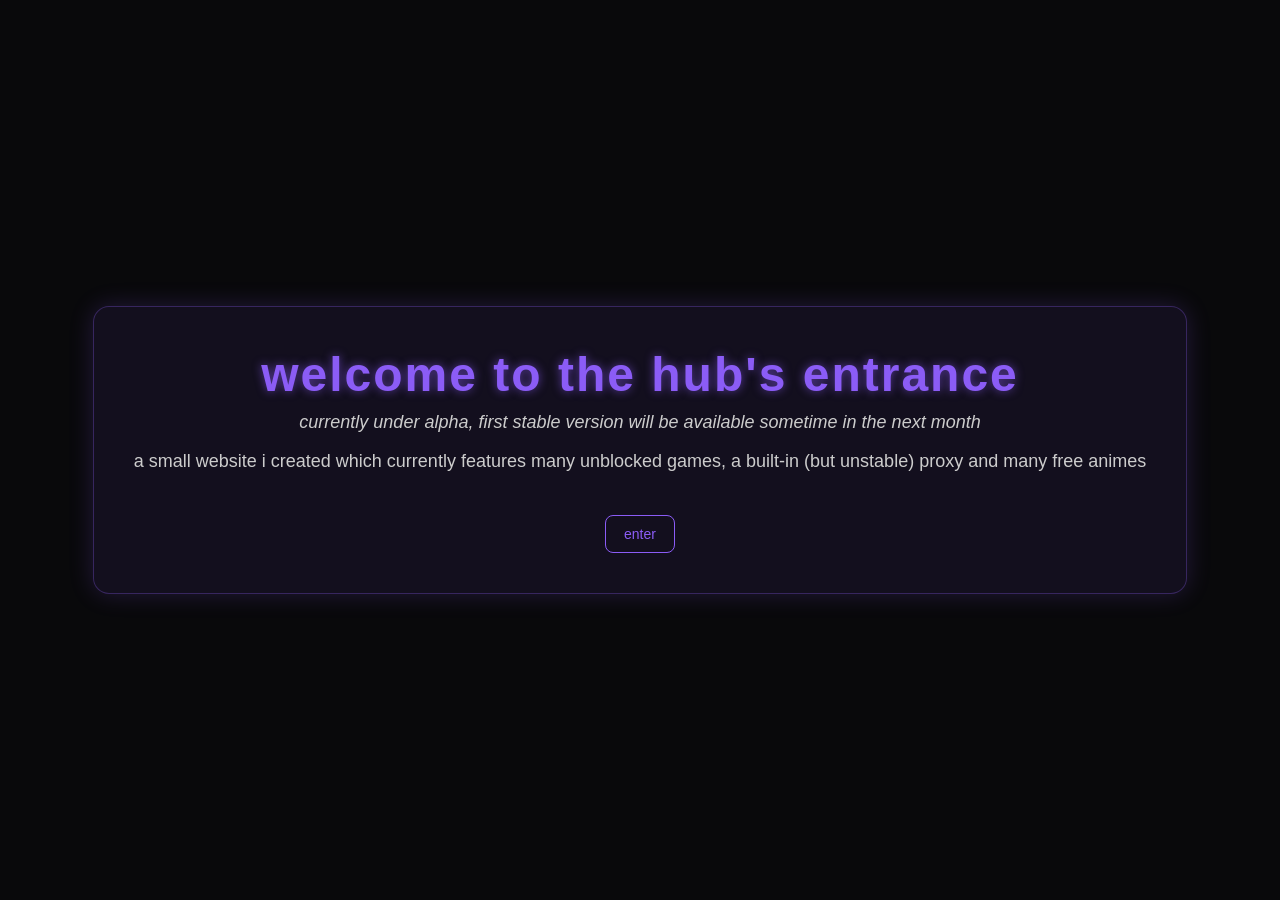
==== index.html @ b26408b7 "minor update" ====
<!DOCTYPE html>
<html>
<head>
    <title>the hub entrance</title>
    <link rel="icon" href="favicon.ico?v=3">

    <style>
        body {
            margin: 0;
            height: 100vh;
            display: flex;
            justify-content: center;
            align-items: center;
            flex-direction: column;

            background: #09090b;
            color: #ffffff;
            font-family: -apple-system, BlinkMacSystemFont, "Segoe UI", sans-serif;
        }

        .card {
            text-align: center;
            padding: 40px;
            border-radius: 16px;
            background: rgba(139, 92, 246, 0.08);
            border: 1px solid rgba(139, 92, 246, 0.3);
            box-shadow: 0 0 25px rgba(139, 92, 246, 0.2);
        }

        h1 {
            font-size: 48px;
            margin: 0;
            letter-spacing: 2px;
            color: #8b5cf6;
            text-shadow: 0 0 10px rgba(139, 92, 246, 0.6);
        }

        p {
            margin-top: 10px;
            color: #cccccc;
            font-size: 18px;
        }

        button {
            margin-top: 25px;
            padding: 10px 18px;
            border: 1px solid #8b5cf6;
            border-radius: 8px;
            background: transparent;
            color: #8b5cf6;
            cursor: pointer;
            font-size: 14px;
            transition: 0.2s;
        }

        button:hover {
            background: #8b5cf6;
            color: #09090b;
            transform: scale(1.05);
            box-shadow: 0 0 15px #8b5cf6;
        }
    </style>
</head>

<body>
    <div class="card">
        <h1>welcome to the hub's entrance</h1>
        <p><em>currently under alpha, first stable version will be available sometime in the next month</em></p>
        <p>a small website i created which currently features many unblocked games, a built-in (but unstable) proxy and many free animes</p>
        <button onclick="window.location.href='home.html'">enter</button>
    </div>
</body>
</html>
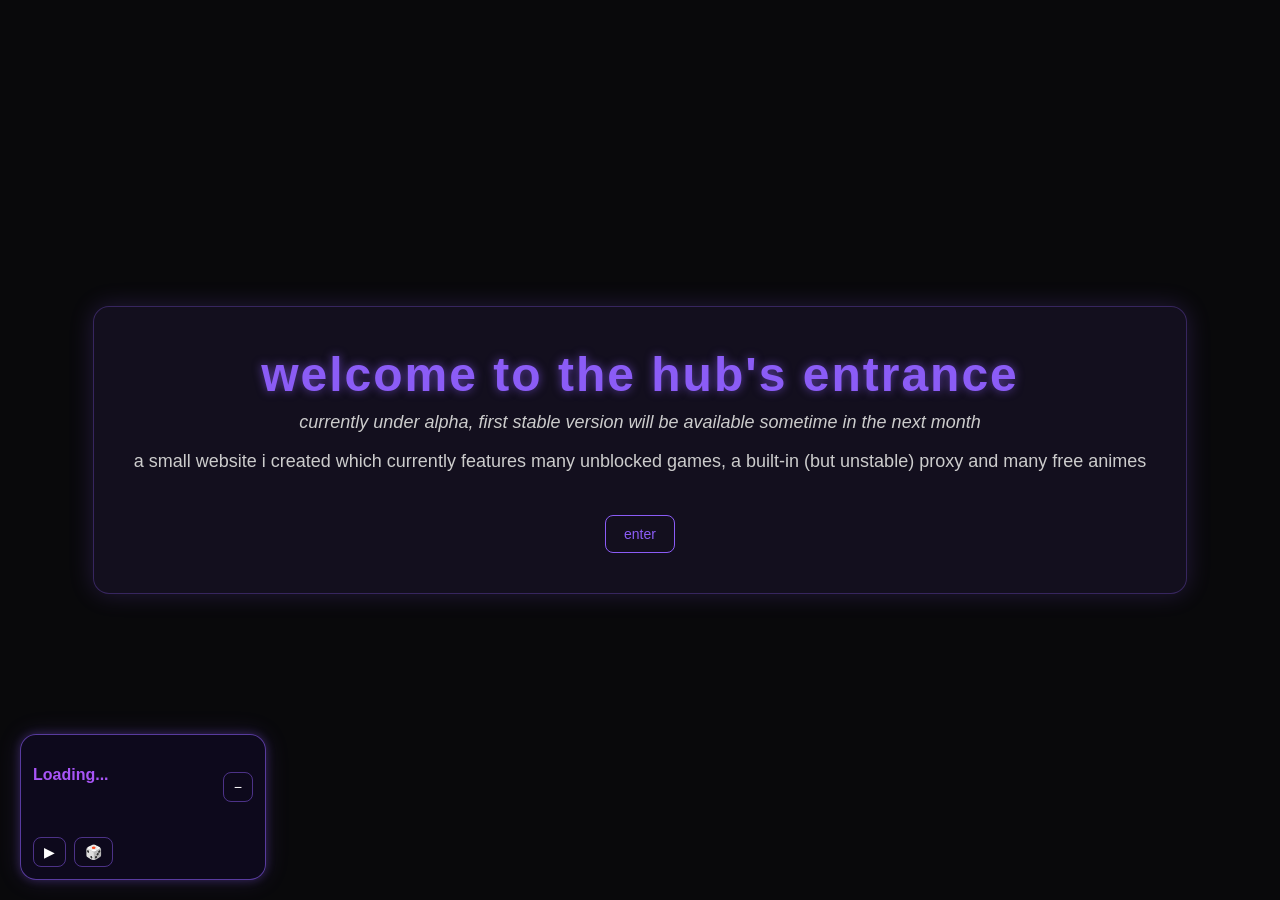
==== commit b550f88a: "music player ui added" ====
--- a/index.html
+++ b/index.html
@@ -3,7 +3,7 @@
 <head>
     <title>the hub entrance</title>
     <link rel="icon" href="favicon.ico?v=3">
-
+    <link rel="stylesheet" href="/music-player.css">
     <style>
         body {
             margin: 0;
@@ -69,5 +69,6 @@
         <p>a small website i created which currently features many unblocked games, a built-in (but unstable) proxy and many free animes</p>
         <button onclick="window.location.href='home.html'">enter</button>
     </div>
+    <script src="/music-player.js"></script>
 </body>
 </html>
--- a/music-player.css
+++ b/music-player.css
@@ -0,0 +1,67 @@
+#music-player {
+  position: fixed;
+  bottom: 20px;
+  left: 20px;
+
+  width: 220px;
+
+  background: rgba(15, 10, 30, 0.9);
+  backdrop-filter: blur(12px);
+
+  border: 1px solid rgba(139, 92, 246, 0.6);
+  border-radius: 16px;
+
+  padding: 12px;
+
+  color: white;
+  font-family: Arial, sans-serif;
+
+  z-index: 9999;
+
+  box-shadow:
+    0 0 10px rgba(139, 92, 246, 0.3),
+    0 0 25px rgba(139, 92, 246, 0.15);
+}
+
+#music-header {
+  display: flex;
+  justify-content: space-between;
+  align-items: center;
+
+  margin-bottom: 10px;
+
+  font-weight: bold;
+  color: #a855f7;
+
+  cursor: move;
+}
+
+#song-title {
+  overflow: hidden;
+  white-space: nowrap;
+  text-overflow: ellipsis;
+}
+
+#music-controls {
+  display: flex;
+  gap: 8px;
+}
+
+#music-controls button,
+#music-minimize {
+  background: transparent;
+  border: 1px solid rgba(139, 92, 246, 0.5);
+
+  color: white;
+
+  border-radius: 8px;
+
+  padding: 6px 10px;
+
+  cursor: pointer;
+}
+
+#music-controls button:hover,
+#music-minimize:hover {
+  background: rgba(139, 92, 246, 0.2);
+}
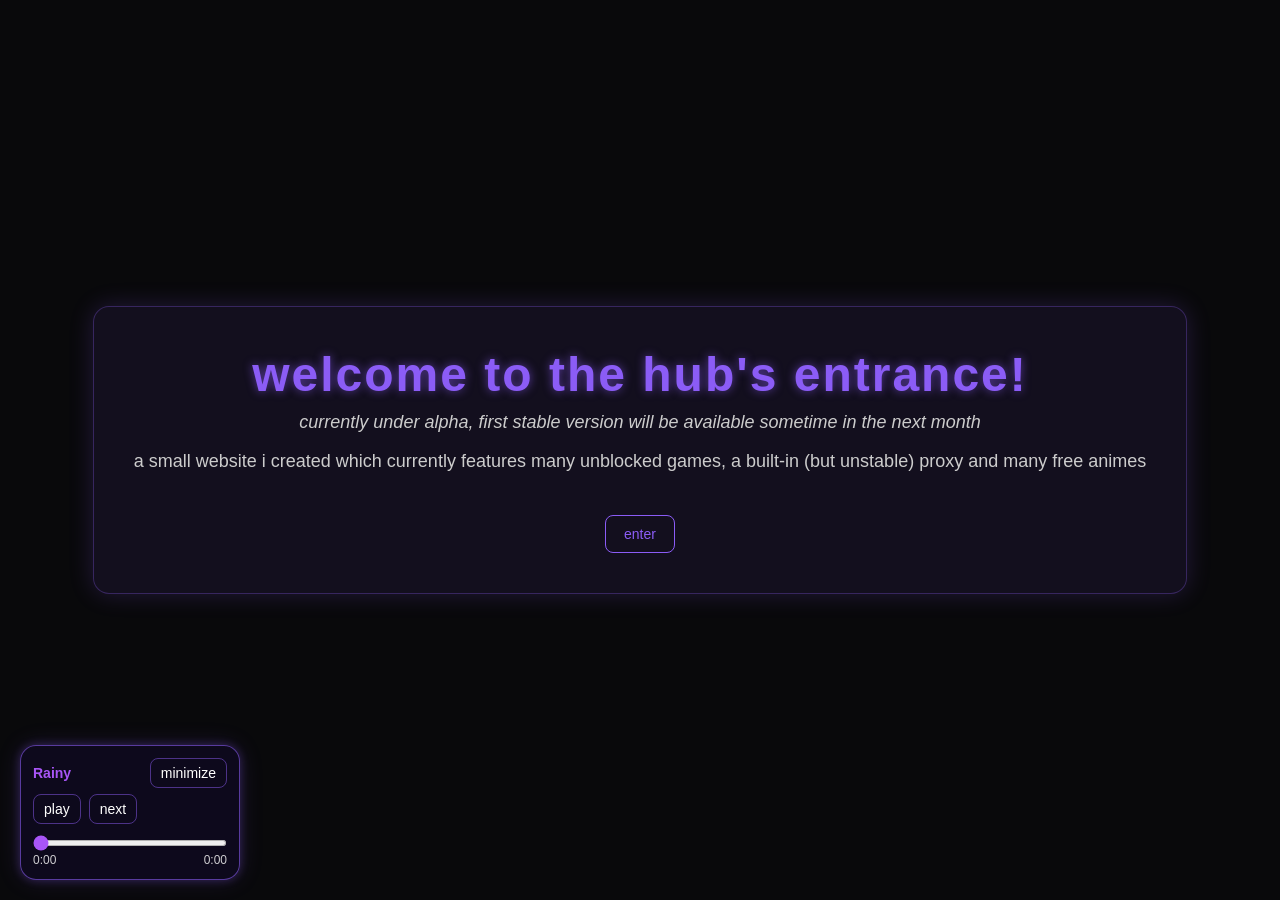
==== commit 6721508b: "added custom domain" ====
--- a/index.html
+++ b/index.html
@@ -64,7 +64,7 @@
 
 <body>
     <div class="card">
-        <h1>welcome to the hub's entrance</h1>
+        <h1>welcome to the hub's entrance!</h1>
         <p><em>currently under alpha, first stable version will be available sometime in the next month</em></p>
         <p>a small website i created which currently features many unblocked games, a built-in (but unstable) proxy and many free animes</p>
         <button onclick="window.location.href='home.html'">enter</button>
--- a/music-player.css
+++ b/music-player.css
@@ -1,9 +1,19 @@
+html, body {
+  margin: 0;
+  padding: 0;
+  font-size: 16px;
+}
+
 #music-player {
+  transform: scale(0.95);
+  box-sizing: border-box;
+  font-size: 14px;
+  line-height: 1.1;
   position: fixed;
   bottom: 20px;
   left: 20px;
-
-  width: 220px;
+  width: 220px; !important;
+  transform: scale(1) !important;
 
   background: rgba(15, 10, 30, 0.9);
   backdrop-filter: blur(12px);
@@ -23,12 +33,18 @@
     0 0 25px rgba(139, 92, 246, 0.15);
 }
 
+#music-player * {
+    margin: 0;
+    padding: 0;
+    box-sizing: border-box;
+}
+
 #music-header {
   display: flex;
   justify-content: space-between;
   align-items: center;
 
-  margin-bottom: 10px;
+  margin-bottom: 6px;
 
   font-weight: bold;
   color: #a855f7;
@@ -45,6 +61,7 @@
 #music-controls {
   display: flex;
   gap: 8px;
+  margin-bottom: 6px
 }
 
 #music-controls button,
@@ -64,4 +81,22 @@
 #music-controls button:hover,
 #music-minimize:hover {
   background: rgba(139, 92, 246, 0.2);
-}+}
+#music-progress {
+  width: 100%;
+  margin-top: 10px;
+  accent-color: #a855f7;
+  touch-action: none;
+  height: 6px;
+}
+
+#music-time {
+  display: flex;
+  justify-content: space-between;
+  font-size: 12px;
+  opacity: 0.8;
+  margin-top: 4px;
+}
+#music-progress {
+  accent-color: #a855f7;
+}
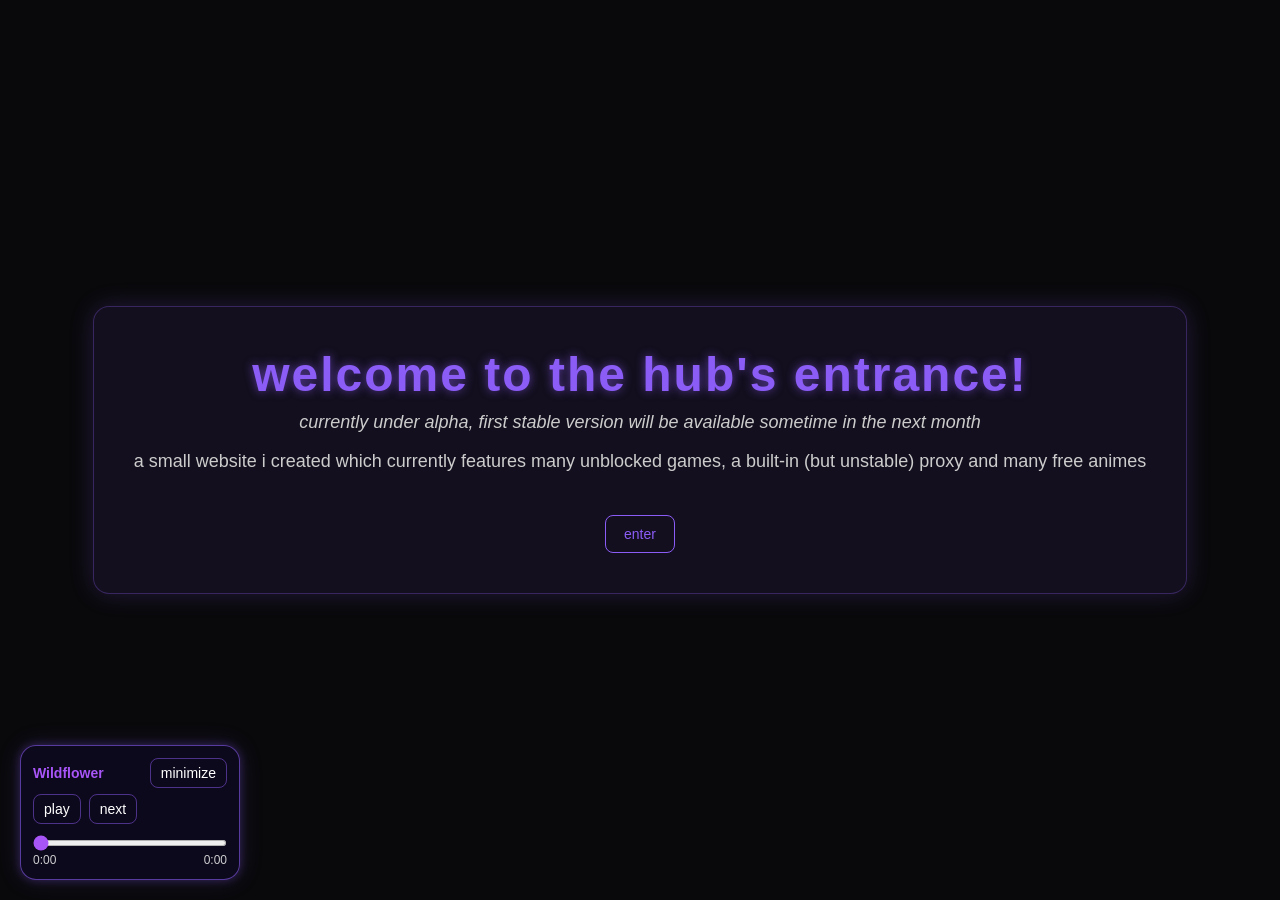
==== commit dbb44bc5: "entrance page scaling issue fix" ====
--- a/index.html
+++ b/index.html
@@ -1,6 +1,8 @@
 <!DOCTYPE html>
 <html>
 <head>
+    <meta charset="UTF-8">
+    <meta name="viewport" content="width=device-width, initial-scale=1.0">
     <title>the hub entrance</title>
     <link rel="icon" href="favicon.ico?v=3">
     <link rel="stylesheet" href="/music-player.css">
@@ -71,4 +73,4 @@
     </div>
     <script src="/music-player.js"></script>
 </body>
-</html>+</html>
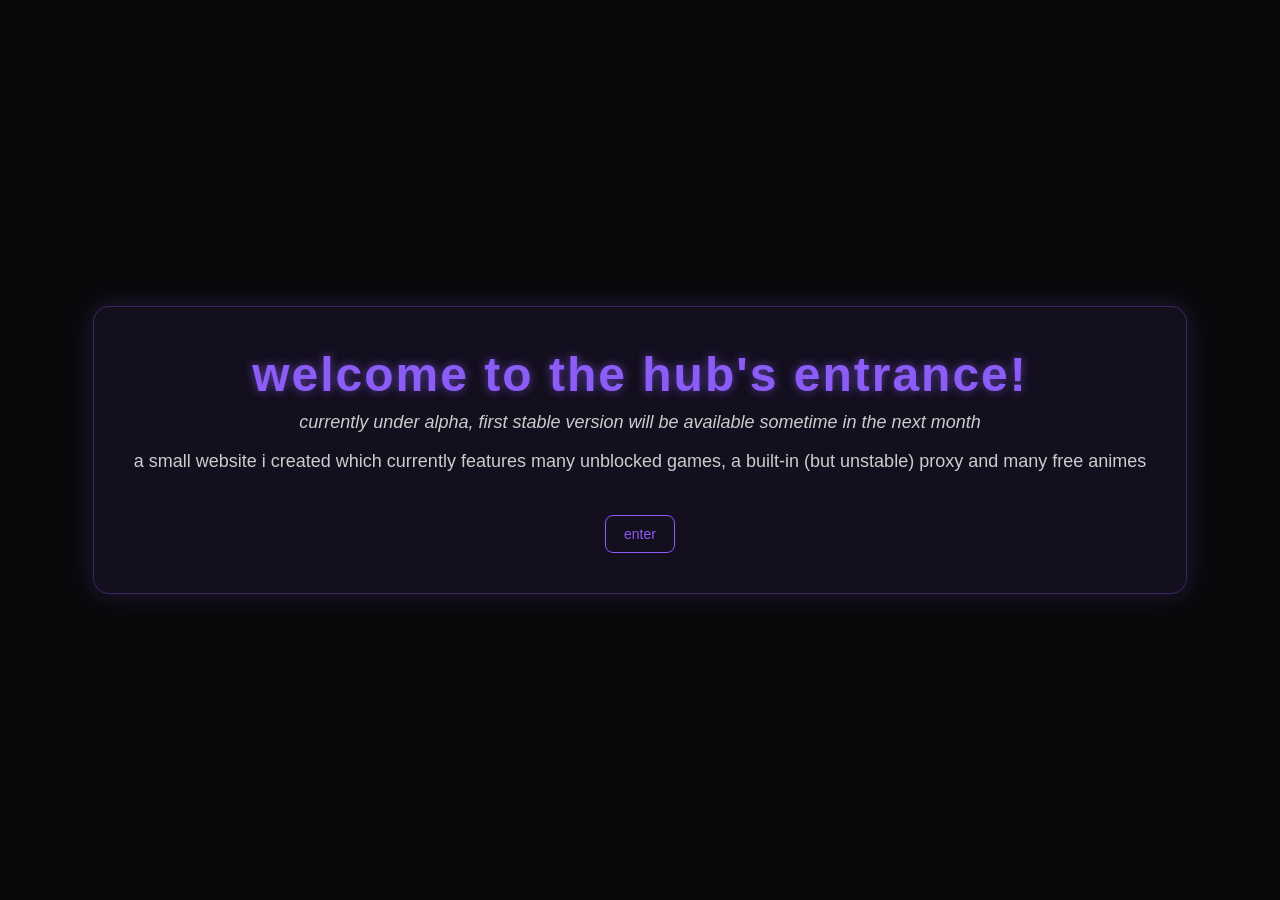
==== commit 547645c6: "removed music player from entry page" ====
--- a/index.html
+++ b/index.html
@@ -71,6 +71,5 @@
         <p>a small website i created which currently features many unblocked games, a built-in (but unstable) proxy and many free animes</p>
         <button onclick="window.location.href='home.html'">enter</button>
     </div>
-    <script src="/music-player.js"></script>
 </body>
 </html>
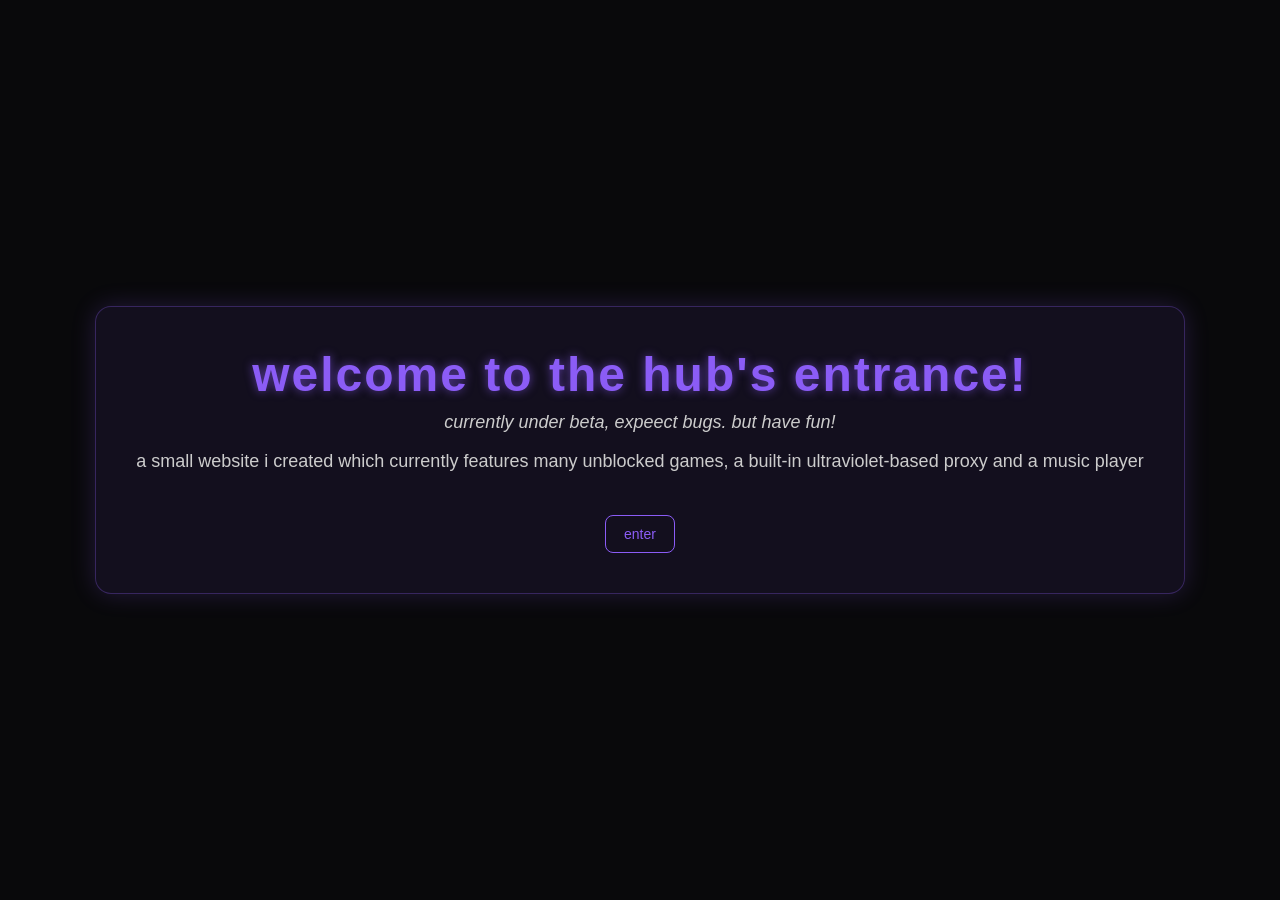
==== commit 49eb122e: "SEMI-FIXED PROXY" ====
--- a/index.html
+++ b/index.html
@@ -67,8 +67,8 @@
 <body>
     <div class="card">
         <h1>welcome to the hub's entrance!</h1>
-        <p><em>currently under alpha, first stable version will be available sometime in the next month</em></p>
-        <p>a small website i created which currently features many unblocked games, a built-in (but unstable) proxy and many free animes</p>
+        <p><em>currently under beta, expeect bugs. but have fun!</em></p>
+        <p>a small website i created which currently features many unblocked games, a built-in ultraviolet-based proxy and a music player</p>
         <button onclick="window.location.href='home.html'">enter</button>
     </div>
 </body>
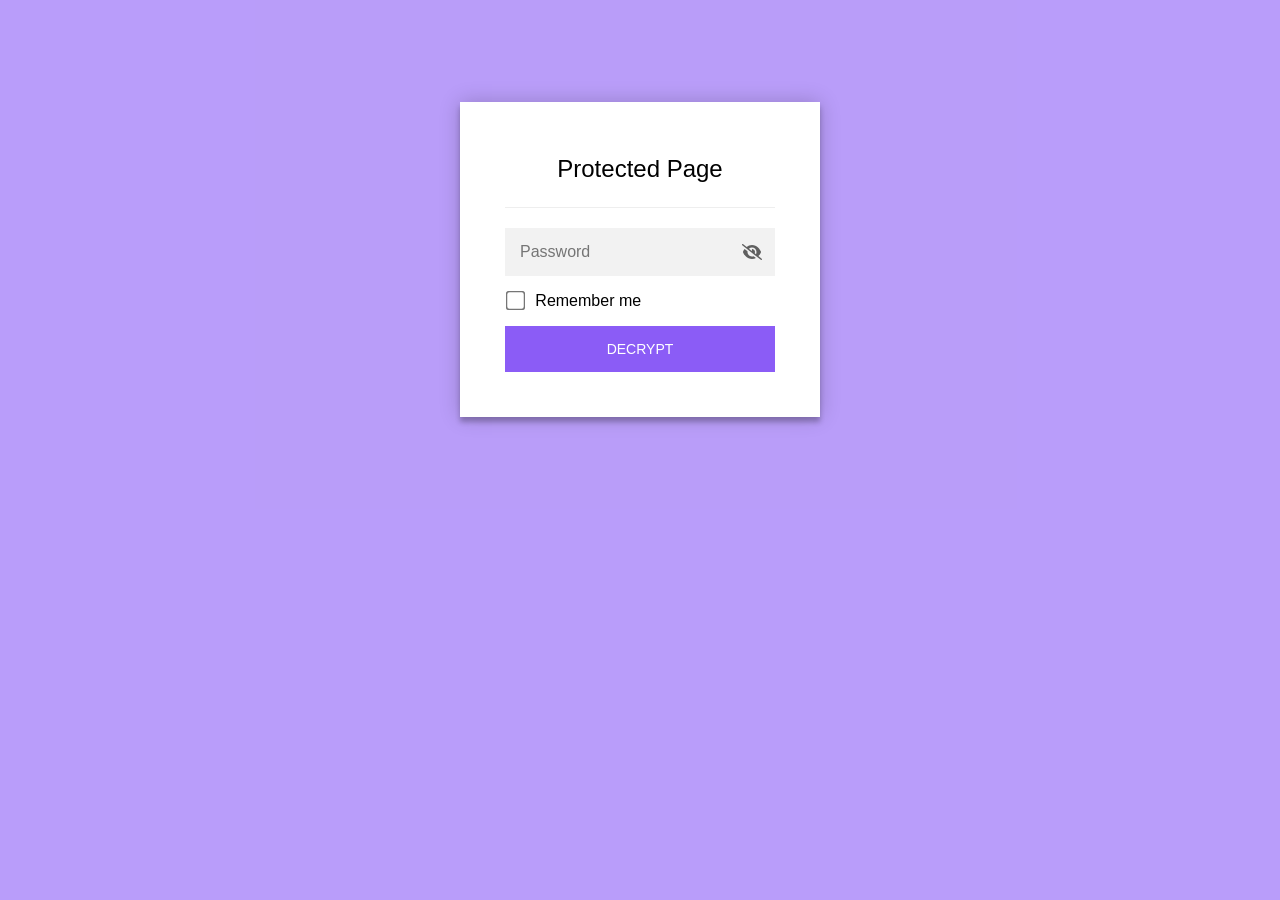
==== commit f9473327: "added password (FIXED)" ====
--- a/index.html
+++ b/index.html
@@ -1,75 +1,892 @@
 <!DOCTYPE html>
-<html>
-<head>
-    <meta charset="UTF-8">
-    <meta name="viewport" content="width=device-width, initial-scale=1.0">
-    <title>the hub entrance</title>
-    <link rel="icon" href="favicon.ico?v=3">
-    <link rel="stylesheet" href="/music-player.css">
-    <style>
-        body {
-            margin: 0;
-            height: 100vh;
-            display: flex;
-            justify-content: center;
-            align-items: center;
-            flex-direction: column;
-
-            background: #09090b;
-            color: #ffffff;
-            font-family: -apple-system, BlinkMacSystemFont, "Segoe UI", sans-serif;
-        }
-
-        .card {
-            text-align: center;
-            padding: 40px;
-            border-radius: 16px;
-            background: rgba(139, 92, 246, 0.08);
-            border: 1px solid rgba(139, 92, 246, 0.3);
-            box-shadow: 0 0 25px rgba(139, 92, 246, 0.2);
-        }
-
-        h1 {
-            font-size: 48px;
-            margin: 0;
-            letter-spacing: 2px;
-            color: #8b5cf6;
-            text-shadow: 0 0 10px rgba(139, 92, 246, 0.6);
-        }
-
-        p {
-            margin-top: 10px;
-            color: #cccccc;
-            font-size: 18px;
-        }
-
-        button {
-            margin-top: 25px;
-            padding: 10px 18px;
-            border: 1px solid #8b5cf6;
-            border-radius: 8px;
-            background: transparent;
-            color: #8b5cf6;
-            cursor: pointer;
-            font-size: 14px;
-            transition: 0.2s;
-        }
-
-        button:hover {
-            background: #8b5cf6;
-            color: #09090b;
-            transform: scale(1.05);
-            box-shadow: 0 0 15px #8b5cf6;
-        }
-    </style>
-</head>
-
-<body>
-    <div class="card">
-        <h1>welcome to the hub's entrance!</h1>
-        <p><em>currently under beta, expeect bugs. but have fun!</em></p>
-        <p>a small website i created which currently features many unblocked games, a built-in ultraviolet-based proxy and a music player</p>
-        <button onclick="window.location.href='home.html'">enter</button>
-    </div>
-</body>
+<html class="staticrypt-html">
+    <head>
+        <meta charset="utf-8" />
+        <title>the hub security checkpoint</title>
+        <meta name="viewport" content="width=device-width, initial-scale=1" />
+
+        <!-- do not cache this page -->
+        <meta http-equiv="cache-control" content="max-age=0" />
+        <meta http-equiv="cache-control" content="no-cache" />
+        <meta http-equiv="expires" content="0" />
+        <meta http-equiv="expires" content="Tue, 01 Jan 1980 1:00:00 GMT" />
+        <meta http-equiv="pragma" content="no-cache" />
+
+        <style>
+            .staticrypt-hr {
+                margin-top: 20px;
+                margin-bottom: 20px;
+                border: 0;
+                border-top: 1px solid #eee;
+            }
+
+            .staticrypt-page {
+                width: 360px;
+                padding: 8% 0 0;
+                margin: auto;
+                box-sizing: border-box;
+            }
+
+            .staticrypt-form {
+                position: relative;
+                z-index: 1;
+                background: #ffffff;
+                max-width: 360px;
+                margin: 0 auto 100px;
+                padding: 45px;
+                text-align: center;
+                box-shadow: 0 0 20px 0 rgba(0, 0, 0, 0.2), 0 5px 5px 0 rgba(0, 0, 0, 0.24);
+            }
+
+            .staticrypt-form input[type="password"],
+            input[type="text"] {
+                background: inherit;
+                border: 0;
+                box-sizing: border-box; /* This ensures padding is included in the total width */
+                font-size: 14px;
+                outline: 0;
+                padding: 15px 30px 15px 15px; /* Adjust the padding to ensure there is space for the icon */
+                width: 100%;
+            }
+
+            .staticrypt-password-container {
+                position: relative;
+                outline: 0;
+                background: #f2f2f2;
+                width: 100%;
+                border: 0;
+                margin: 0 0 15px;
+                box-sizing: border-box;
+            }
+
+            .staticrypt-toggle-password-visibility {
+                cursor: pointer;
+                height: 20px;
+                opacity: 60%;
+                padding: 13px;
+                position: absolute;
+                right: 0;
+                top: 50%;
+                transform: translateY(-50%);
+                width: 20px;
+            }
+
+            .staticrypt-form .staticrypt-decrypt-button {
+                text-transform: uppercase;
+                outline: 0;
+                background: #8B5CF6;
+                width: 100%;
+                border: 0;
+                padding: 15px;
+                color: #ffffff;
+                font-size: 14px;
+                cursor: pointer;
+            }
+
+            .staticrypt-form .staticrypt-decrypt-button:hover,
+            .staticrypt-form .staticrypt-decrypt-button:active,
+            .staticrypt-form .staticrypt-decrypt-button:focus {
+                background: #4CAF50;
+                filter: brightness(92%);
+            }
+
+            .staticrypt-html {
+                height: 100%;
+            }
+
+            .staticrypt-body {
+                height: 100%;
+                margin: 0;
+            }
+
+            .staticrypt-content {
+                height: 100%;
+                margin-bottom: 1em;
+                background: rgba(139, 92, 246, 0.6);
+                font-family: -apple-system, BlinkMacSystemFont, "Segoe UI", sans-serif;
+                -webkit-font-smoothing: antialiased;
+                -moz-osx-font-smoothing: grayscale;
+            }
+
+            .staticrypt-instructions {
+                margin-top: -1em;
+                margin-bottom: 1em;
+            }
+
+            .staticrypt-title {
+                font-size: 1.5em;
+            }
+
+            label.staticrypt-remember {
+                display: flex;
+                align-items: center;
+                margin-bottom: 1em;
+            }
+
+            .staticrypt-remember input[type="checkbox"] {
+                transform: scale(1.5);
+                margin-right: 1em;
+            }
+
+            .hidden {
+                display: none !important;
+            }
+
+            .staticrypt-spinner-container {
+                height: 100%;
+                display: flex;
+                align-items: center;
+                justify-content: center;
+            }
+
+            .staticrypt-spinner {
+                display: inline-block;
+                width: 2rem;
+                height: 2rem;
+                vertical-align: text-bottom;
+                border: 0.25em solid gray;
+                border-right-color: transparent;
+                border-radius: 50%;
+                -webkit-animation: spinner-border 0.75s linear infinite;
+                animation: spinner-border 0.75s linear infinite;
+                animation-duration: 0.75s;
+                animation-timing-function: linear;
+                animation-delay: 0s;
+                animation-iteration-count: infinite;
+                animation-direction: normal;
+                animation-fill-mode: none;
+                animation-play-state: running;
+                animation-name: spinner-border;
+            }
+
+            @keyframes spinner-border {
+                100% {
+                    transform: rotate(360deg);
+                }
+            }
+
+            @media screen and (-webkit-min-device-pixel-ratio: 0) {
+                .staticrypt-form input[type="password"],
+                input[type="text"] {
+                    font-size: 16px;
+                }
+            }
+        </style>
+    </head>
+
+    <body class="staticrypt-body">
+        <div id="staticrypt_loading" class="staticrypt-spinner-container">
+            <div class="staticrypt-spinner"></div>
+        </div>
+
+        <div id="staticrypt_content" class="staticrypt-content hidden">
+            <div class="staticrypt-page">
+                <div class="staticrypt-form">
+                    <div class="staticrypt-instructions">
+                        <p class="staticrypt-title">Protected Page</p>
+                        <p></p>
+                    </div>
+
+                    <hr class="staticrypt-hr" />
+
+                    <form id="staticrypt-form" action="#" method="post">
+                        <div class="staticrypt-password-container">
+                            <input
+                                id="staticrypt-password"
+                                type="password"
+                                name="password"
+                                placeholder="Password"
+                                autofocus
+                            />
+
+                            <img
+                                class="staticrypt-toggle-password-visibility"
+                                alt="Show password"
+                                title="Show password"
+                                src="[data-uri]"
+                            />
+                        </div>
+
+                        <label id="staticrypt-remember-label" class="staticrypt-remember hidden">
+                            <input id="staticrypt-remember" type="checkbox" name="remember" />
+                            Remember me
+                        </label>
+
+                        <input type="submit" class="staticrypt-decrypt-button" value="DECRYPT" />
+                    </form>
+                </div>
+            </div>
+        </div>
+
+        <script>
+            // these variables will be filled when generating the file - the template format is 'variable_name'
+            const staticryptInitiator = ((function(){
+  const exports = {};
+  const cryptoEngine = ((function(){
+  const exports = {};
+  const { subtle } = crypto;
+
+const IV_BITS = 16 * 8;
+const HEX_BITS = 4;
+const ENCRYPTION_ALGO = "AES-CBC";
+
+/**
+ * Translates between utf8 encoded hexadecimal strings
+ * and Uint8Array bytes.
+ */
+const HexEncoder = {
+    /**
+     * hex string -> bytes
+     * @param {string} hexString
+     * @returns {Uint8Array}
+     */
+    parse: function (hexString) {
+        if (hexString.length % 2 !== 0) throw "Invalid hexString";
+        const arrayBuffer = new Uint8Array(hexString.length / 2);
+
+        for (let i = 0; i < hexString.length; i += 2) {
+            const byteValue = parseInt(hexString.substring(i, i + 2), 16);
+            if (isNaN(byteValue)) {
+                throw "Invalid hexString";
+            }
+            arrayBuffer[i / 2] = byteValue;
+        }
+        return arrayBuffer;
+    },
+
+    /**
+     * bytes -> hex string
+     * @param {Uint8Array} bytes
+     * @returns {string}
+     */
+    stringify: function (bytes) {
+        const hexBytes = [];
+
+        for (let i = 0; i < bytes.length; ++i) {
+            let byteString = bytes[i].toString(16);
+            if (byteString.length < 2) {
+                byteString = "0" + byteString;
+            }
+            hexBytes.push(byteString);
+        }
+        return hexBytes.join("");
+    },
+};
+
+/**
+ * Translates between utf8 strings and Uint8Array bytes.
+ */
+const UTF8Encoder = {
+    parse: function (str) {
+        return new TextEncoder().encode(str);
+    },
+
+    stringify: function (bytes) {
+        return new TextDecoder().decode(bytes);
+    },
+};
+
+/**
+ * Salt and encrypt a msg with a password.
+ */
+async function encrypt(msg, hashedPassword) {
+    // Must be 16 bytes, unpredictable, and preferably cryptographically random. However, it need not be secret.
+    // https://developer.mozilla.org/en-US/docs/Web/API/SubtleCrypto/encrypt#parameters
+    const iv = crypto.getRandomValues(new Uint8Array(IV_BITS / 8));
+
+    const key = await subtle.importKey("raw", HexEncoder.parse(hashedPassword), ENCRYPTION_ALGO, false, ["encrypt"]);
+
+    const encrypted = await subtle.encrypt(
+        {
+            name: ENCRYPTION_ALGO,
+            iv: iv,
+        },
+        key,
+        UTF8Encoder.parse(msg)
+    );
+
+    // iv will be 32 hex characters, we prepend it to the ciphertext for use in decryption
+    return HexEncoder.stringify(iv) + HexEncoder.stringify(new Uint8Array(encrypted));
+}
+exports.encrypt = encrypt;
+
+/**
+ * Decrypt a salted msg using a password.
+ *
+ * @param {string} encryptedMsg
+ * @param {string} hashedPassword
+ * @returns {Promise<string>}
+ */
+async function decrypt(encryptedMsg, hashedPassword) {
+    const ivLength = IV_BITS / HEX_BITS;
+    const iv = HexEncoder.parse(encryptedMsg.substring(0, ivLength));
+    const encrypted = encryptedMsg.substring(ivLength);
+
+    const key = await subtle.importKey("raw", HexEncoder.parse(hashedPassword), ENCRYPTION_ALGO, false, ["decrypt"]);
+
+    const outBuffer = await subtle.decrypt(
+        {
+            name: ENCRYPTION_ALGO,
+            iv: iv,
+        },
+        key,
+        HexEncoder.parse(encrypted)
+    );
+
+    return UTF8Encoder.stringify(new Uint8Array(outBuffer));
+}
+exports.decrypt = decrypt;
+
+/**
+ * Salt and hash the password so it can be stored in localStorage without opening a password reuse vulnerability.
+ *
+ * @param {string} password
+ * @param {string} salt
+ * @returns {Promise<string>}
+ */
+async function hashPassword(password, salt) {
+    // we hash the password in multiple steps, each adding more iterations. This is because we used to allow less
+    // iterations, so for backward compatibility reasons, we need to support going from that to more iterations.
+    let hashedPassword = await hashLegacyRound(password, salt);
+
+    hashedPassword = await hashSecondRound(hashedPassword, salt);
+
+    return hashThirdRound(hashedPassword, salt);
+}
+exports.hashPassword = hashPassword;
+
+/**
+ * This hashes the password with 1k iterations. This is a low number, we need this function to support backwards
+ * compatibility.
+ *
+ * @param {string} password
+ * @param {string} salt
+ * @returns {Promise<string>}
+ */
+function hashLegacyRound(password, salt) {
+    return pbkdf2(password, salt, 1000, "SHA-1");
+}
+exports.hashLegacyRound = hashLegacyRound;
+
+/**
+ * Add a second round of iterations. This is because we used to use 1k, so for backwards compatibility with
+ * remember-me/autodecrypt links, we need to support going from that to more iterations.
+ *
+ * @param hashedPassword
+ * @param salt
+ * @returns {Promise<string>}
+ */
+function hashSecondRound(hashedPassword, salt) {
+    return pbkdf2(hashedPassword, salt, 14000, "SHA-256");
+}
+exports.hashSecondRound = hashSecondRound;
+
+/**
+ * Add a third round of iterations to bring total number to 600k. This is because we used to use 1k, then 15k, so for
+ * backwards compatibility with remember-me/autodecrypt links, we need to support going from that to more iterations.
+ *
+ * @param hashedPassword
+ * @param salt
+ * @returns {Promise<string>}
+ */
+function hashThirdRound(hashedPassword, salt) {
+    return pbkdf2(hashedPassword, salt, 585000, "SHA-256");
+}
+exports.hashThirdRound = hashThirdRound;
+
+/**
+ * Salt and hash the password so it can be stored in localStorage without opening a password reuse vulnerability.
+ *
+ * @param {string} password
+ * @param {string} salt
+ * @param {int} iterations
+ * @param {string} hashAlgorithm
+ * @returns {Promise<string>}
+ */
+async function pbkdf2(password, salt, iterations, hashAlgorithm) {
+    const key = await subtle.importKey("raw", UTF8Encoder.parse(password), "PBKDF2", false, ["deriveBits"]);
+
+    const keyBytes = await subtle.deriveBits(
+        {
+            name: "PBKDF2",
+            hash: hashAlgorithm,
+            iterations,
+            salt: UTF8Encoder.parse(salt),
+        },
+        key,
+        256
+    );
+
+    return HexEncoder.stringify(new Uint8Array(keyBytes));
+}
+
+function generateRandomSalt() {
+    const bytes = crypto.getRandomValues(new Uint8Array(128 / 8));
+
+    return HexEncoder.stringify(new Uint8Array(bytes));
+}
+exports.generateRandomSalt = generateRandomSalt;
+
+async function signMessage(hashedPassword, message) {
+    const key = await subtle.importKey(
+        "raw",
+        HexEncoder.parse(hashedPassword),
+        {
+            name: "HMAC",
+            hash: "SHA-256",
+        },
+        false,
+        ["sign"]
+    );
+    const signature = await subtle.sign("HMAC", key, UTF8Encoder.parse(message));
+
+    return HexEncoder.stringify(new Uint8Array(signature));
+}
+exports.signMessage = signMessage;
+
+function getRandomAlphanum() {
+    const possibleCharacters = "abcdefghijklmnopqrstuvwxyzABCDEFGHIJKLMNOPQRSTUVWXYZ0123456789";
+
+    let byteArray;
+    let parsedInt;
+
+    // Keep generating new random bytes until we get a value that falls
+    // within a range that can be evenly divided by possibleCharacters.length
+    do {
+        byteArray = crypto.getRandomValues(new Uint8Array(1));
+        // extract the lowest byte to get an int from 0 to 255 (probably unnecessary, since we're only generating 1 byte)
+        parsedInt = byteArray[0] & 0xff;
+    } while (parsedInt >= 256 - (256 % possibleCharacters.length));
+
+    // Take the modulo of the parsed integer to get a random number between 0 and totalLength - 1
+    const randomIndex = parsedInt % possibleCharacters.length;
+
+    return possibleCharacters[randomIndex];
+}
+
+/**
+ * Generate a random string of a given length.
+ *
+ * @param {int} length
+ * @returns {string}
+ */
+function generateRandomString(length) {
+    let randomString = "";
+
+    for (let i = 0; i < length; i++) {
+        randomString += getRandomAlphanum();
+    }
+
+    return randomString;
+}
+exports.generateRandomString = generateRandomString;
+
+  return exports;
+})());
+const codec = ((function(){
+  const exports = {};
+  /**
+ * Initialize the codec with the provided cryptoEngine - this return functions to encode and decode messages.
+ *
+ * @param cryptoEngine - the engine to use for encryption / decryption
+ */
+function init(cryptoEngine) {
+    const exports = {};
+
+    /**
+     * Top-level function for encoding a message.
+     * Includes password hashing, encryption, and signing.
+     *
+     * @param {string} msg
+     * @param {string} password
+     * @param {string} salt
+     *
+     * @returns {string} The encoded text
+     */
+    async function encode(msg, password, salt) {
+        const hashedPassword = await cryptoEngine.hashPassword(password, salt);
+
+        const encrypted = await cryptoEngine.encrypt(msg, hashedPassword);
+
+        // we use the hashed password in the HMAC because this is effectively what will be used a password (so we can store
+        // it in localStorage safely, we don't use the clear text password)
+        const hmac = await cryptoEngine.signMessage(hashedPassword, encrypted);
+
+        return hmac + encrypted;
+    }
+    exports.encode = encode;
+
+    /**
+     * Encode using a password that has already been hashed. This is useful to encode multiple messages in a row, that way
+     * we don't need to hash the password multiple times.
+     *
+     * @param {string} msg
+     * @param {string} hashedPassword
+     *
+     * @returns {string} The encoded text
+     */
+    async function encodeWithHashedPassword(msg, hashedPassword) {
+        const encrypted = await cryptoEngine.encrypt(msg, hashedPassword);
+
+        // we use the hashed password in the HMAC because this is effectively what will be used a password (so we can store
+        // it in localStorage safely, we don't use the clear text password)
+        const hmac = await cryptoEngine.signMessage(hashedPassword, encrypted);
+
+        return hmac + encrypted;
+    }
+    exports.encodeWithHashedPassword = encodeWithHashedPassword;
+
+    /**
+     * Top-level function for decoding a message.
+     * Includes signature check and decryption.
+     *
+     * @param {string} signedMsg
+     * @param {string} hashedPassword
+     * @param {string} salt
+     * @param {int} backwardCompatibleAttempt
+     * @param {string} originalPassword
+     *
+     * @returns {Object} {success: true, decoded: string} | {success: false, message: string}
+     */
+    async function decode(signedMsg, hashedPassword, salt, backwardCompatibleAttempt = 0, originalPassword = "") {
+        const encryptedHMAC = signedMsg.substring(0, 64);
+        const encryptedMsg = signedMsg.substring(64);
+        const decryptedHMAC = await cryptoEngine.signMessage(hashedPassword, encryptedMsg);
+
+        if (decryptedHMAC !== encryptedHMAC) {
+            // we have been raising the number of iterations in the hashing algorithm multiple times, so to support the old
+            // remember-me/autodecrypt links we need to try bringing the old hashes up to speed.
+            originalPassword = originalPassword || hashedPassword;
+            if (backwardCompatibleAttempt === 0) {
+                const updatedHashedPassword = await cryptoEngine.hashThirdRound(originalPassword, salt);
+
+                return decode(signedMsg, updatedHashedPassword, salt, backwardCompatibleAttempt + 1, originalPassword);
+            }
+            if (backwardCompatibleAttempt === 1) {
+                let updatedHashedPassword = await cryptoEngine.hashSecondRound(originalPassword, salt);
+                updatedHashedPassword = await cryptoEngine.hashThirdRound(updatedHashedPassword, salt);
+
+                return decode(signedMsg, updatedHashedPassword, salt, backwardCompatibleAttempt + 1, originalPassword);
+            }
+
+            return { success: false, message: "Signature mismatch" };
+        }
+
+        return {
+            success: true,
+            decoded: await cryptoEngine.decrypt(encryptedMsg, hashedPassword),
+        };
+    }
+    exports.decode = decode;
+
+    return exports;
+}
+exports.init = init;
+
+  return exports;
+})());
+const decode = codec.init(cryptoEngine).decode;
+
+/**
+ * Initialize the staticrypt module, that exposes functions callbable by the password_template.
+ *
+ * @param {{
+ *  staticryptEncryptedMsgUniqueVariableName: string,
+ *  isRememberEnabled: boolean,
+ *  rememberDurationInDays: number,
+ *  staticryptSaltUniqueVariableName: string,
+ * }} staticryptConfig - object of data that is stored on the password_template at encryption time.
+ *
+ * @param {{
+ *  rememberExpirationKey: string,
+ *  rememberPassphraseKey: string,
+ *  replaceHtmlCallback: function,
+ *  clearLocalStorageCallback: function,
+ * }} templateConfig - object of data that can be configured by a custom password_template.
+ */
+function init(staticryptConfig, templateConfig) {
+    const exports = {};
+
+    /**
+     * Decrypt our encrypted page, replace the whole HTML.
+     *
+     * @param {string} hashedPassword
+     * @returns {Promise<boolean>}
+     */
+    async function decryptAndReplaceHtml(hashedPassword) {
+        const { staticryptEncryptedMsgUniqueVariableName, staticryptSaltUniqueVariableName } = staticryptConfig;
+        const { replaceHtmlCallback } = templateConfig;
+
+        const result = await decode(
+            staticryptEncryptedMsgUniqueVariableName,
+            hashedPassword,
+            staticryptSaltUniqueVariableName
+        );
+        if (!result.success) {
+            return false;
+        }
+        const plainHTML = result.decoded;
+
+        // if the user configured a callback call it, otherwise just replace the whole HTML
+        if (typeof replaceHtmlCallback === "function") {
+            replaceHtmlCallback(plainHTML);
+        } else {
+            document.write(plainHTML);
+            document.close();
+        }
+
+        return true;
+    }
+
+    /**
+     * Attempt to decrypt the page and replace the whole HTML.
+     *
+     * @param {string} password
+     * @param {boolean} isRememberChecked
+     *
+     * @returns {Promise<{isSuccessful: boolean, hashedPassword?: string}>} - we return an object, so that if we want to
+     *   expose more information in the future we can do it without breaking the password_template
+     */
+    async function handleDecryptionOfPage(password, isRememberChecked) {
+        const { staticryptSaltUniqueVariableName } = staticryptConfig;
+
+        // decrypt and replace the whole page
+        const hashedPassword = await cryptoEngine.hashPassword(password, staticryptSaltUniqueVariableName);
+        return handleDecryptionOfPageFromHash(hashedPassword, isRememberChecked);
+    }
+    exports.handleDecryptionOfPage = handleDecryptionOfPage;
+
+    async function handleDecryptionOfPageFromHash(hashedPassword, isRememberChecked) {
+        const { isRememberEnabled, rememberDurationInDays } = staticryptConfig;
+        const { rememberExpirationKey, rememberPassphraseKey } = templateConfig;
+
+        const isDecryptionSuccessful = await decryptAndReplaceHtml(hashedPassword);
+
+        if (!isDecryptionSuccessful) {
+            return {
+                isSuccessful: false,
+                hashedPassword,
+            };
+        }
+
+        // remember the hashedPassword and set its expiration if necessary
+        if (isRememberEnabled && isRememberChecked) {
+            window.localStorage.setItem(rememberPassphraseKey, hashedPassword);
+
+            // set the expiration if the duration isn't 0 (meaning no expiration)
+            if (rememberDurationInDays > 0) {
+                window.localStorage.setItem(
+                    rememberExpirationKey,
+                    (new Date().getTime() + rememberDurationInDays * 24 * 60 * 60 * 1000).toString()
+                );
+            }
+        }
+
+        return {
+            isSuccessful: true,
+            hashedPassword,
+        };
+    }
+    exports.handleDecryptionOfPageFromHash = handleDecryptionOfPageFromHash;
+
+    /**
+     * Clear localstorage from staticrypt related values
+     */
+    function clearLocalStorage() {
+        const { clearLocalStorageCallback, rememberExpirationKey, rememberPassphraseKey } = templateConfig;
+
+        if (typeof clearLocalStorageCallback === "function") {
+            clearLocalStorageCallback();
+        } else {
+            localStorage.removeItem(rememberPassphraseKey);
+            localStorage.removeItem(rememberExpirationKey);
+        }
+    }
+
+    async function handleDecryptOnLoad() {
+        let isSuccessful = await decryptOnLoadFromUrl();
+
+        if (!isSuccessful) {
+            isSuccessful = await decryptOnLoadFromRememberMe();
+        }
+
+        return { isSuccessful };
+    }
+    exports.handleDecryptOnLoad = handleDecryptOnLoad;
+
+    /**
+     * Clear storage if we are logging out
+     *
+     * @returns {boolean} - whether we logged out
+     */
+    function logoutIfNeeded() {
+        const logoutKey = "staticrypt_logout";
+
+        // handle logout through query param
+        const queryParams = new URLSearchParams(window.location.search);
+        if (queryParams.has(logoutKey)) {
+            clearLocalStorage();
+            return true;
+        }
+
+        // handle logout through URL fragment
+        const hash = window.location.hash.substring(1);
+        if (hash.includes(logoutKey)) {
+            clearLocalStorage();
+            return true;
+        }
+
+        return false;
+    }
+
+    /**
+     * To be called on load: check if we want to try to decrypt and replace the HTML with the decrypted content, and
+     * try to do it if needed.
+     *
+     * @returns {Promise<boolean>} true if we derypted and replaced the whole page, false otherwise
+     */
+    async function decryptOnLoadFromRememberMe() {
+        const { rememberDurationInDays } = staticryptConfig;
+        const { rememberExpirationKey, rememberPassphraseKey } = templateConfig;
+
+        // if we are login out, terminate
+        if (logoutIfNeeded()) {
+            return false;
+        }
+
+        // if there is expiration configured, check if we're not beyond the expiration
+        if (rememberDurationInDays && rememberDurationInDays > 0) {
+            const expiration = localStorage.getItem(rememberExpirationKey),
+                isExpired = expiration && new Date().getTime() > parseInt(expiration);
+
+            if (isExpired) {
+                clearLocalStorage();
+                return false;
+            }
+        }
+
+        const hashedPassword = localStorage.getItem(rememberPassphraseKey);
+
+        if (hashedPassword) {
+            // try to decrypt
+            const isDecryptionSuccessful = await decryptAndReplaceHtml(hashedPassword);
+
+            // if the decryption is unsuccessful the password might be wrong - silently clear the saved data and let
+            // the user fill the password form again
+            if (!isDecryptionSuccessful) {
+                clearLocalStorage();
+                return false;
+            }
+
+            return true;
+        }
+
+        return false;
+    }
+
+    async function decryptOnLoadFromUrl() {
+        const passwordKey = "staticrypt_pwd";
+        const rememberMeKey = "remember_me";
+
+        // try to get the password from the query param (for backward compatibility - we now want to avoid this method,
+        // since it sends the hashed password to the server which isn't needed)
+        const queryParams = new URLSearchParams(window.location.search);
+        const hashedPasswordQuery = queryParams.get(passwordKey);
+        const rememberMeQuery = queryParams.get(rememberMeKey);
+
+        const urlFragment = window.location.hash.substring(1);
+        // get the password from the url fragment
+        const hashedPasswordRegexMatch = urlFragment.match(new RegExp(passwordKey + "=([^&]*)"));
+        const hashedPasswordFragment = hashedPasswordRegexMatch ? hashedPasswordRegexMatch[1] : null;
+        const rememberMeFragment = urlFragment.includes(rememberMeKey);
+
+        const hashedPassword = hashedPasswordFragment || hashedPasswordQuery;
+        const rememberMe = rememberMeFragment || rememberMeQuery;
+
+        if (hashedPassword) {
+            return handleDecryptionOfPageFromHash(hashedPassword, rememberMe);
+        }
+
+        return false;
+    }
+
+    return exports;
+}
+exports.init = init;
+
+  return exports;
+})());
+            const templateError = "Bad password!",
+                templateToggleAltShow = "Show password",
+                templateToggleAltHide = "Hide password",
+                isRememberEnabled = true,
+                staticryptConfig = {"staticryptEncryptedMsgUniqueVariableName":"[base64]","isRememberEnabled":true,"rememberDurationInDays":0,"staticryptSaltUniqueVariableName":"eb26f704e25b5a17cc5f9881e7a57808"};
+
+            // you can edit these values to customize some of the behavior of StatiCrypt
+            const templateConfig = {
+                rememberExpirationKey: "staticrypt_expiration",
+                rememberPassphraseKey: "staticrypt_passphrase",
+                replaceHtmlCallback: null,
+                clearLocalStorageCallback: null,
+            };
+
+            // init the staticrypt engine
+            const staticrypt = staticryptInitiator.init(staticryptConfig, templateConfig);
+
+            // try to automatically decrypt on load if there is a saved password
+            window.onload = async function () {
+                const { isSuccessful } = await staticrypt.handleDecryptOnLoad();
+
+                // if we didn't decrypt anything on load, show the password prompt. Otherwise the content has already been
+                // replaced, no need to do anything
+                if (!isSuccessful) {
+                    // hide loading screen
+                    document.getElementById("staticrypt_loading").classList.add("hidden");
+                    document.getElementById("staticrypt_content").classList.remove("hidden");
+                    document.getElementById("staticrypt-password").focus();
+
+                    // show the remember me checkbox
+                    if (isRememberEnabled) {
+                        document.getElementById("staticrypt-remember-label").classList.remove("hidden");
+                    }
+                }
+            };
+
+            // toggle password visibility
+            const toggleIcon = document.querySelector(".staticrypt-toggle-password-visibility");
+            // these two icons are coming from FontAwesome
+            const imgSrcEyeClosed =
+                "[data-uri]";
+            const imgSrcEyeOpened =
+                "[data-uri]";
+            toggleIcon.addEventListener("click", function () {
+                const passwordInput = document.getElementById("staticrypt-password");
+                if (passwordInput.type === "password") {
+                    passwordInput.type = "text";
+                    toggleIcon.src = imgSrcEyeOpened;
+                    toggleIcon.alt = templateToggleAltHide;
+                    toggleIcon.title = templateToggleAltHide;
+                } else {
+                    passwordInput.type = "password";
+                    toggleIcon.src = imgSrcEyeClosed;
+                    toggleIcon.alt = templateToggleAltShow;
+                    toggleIcon.title = templateToggleAltShow;
+                }
+            });
+
+            // handle password form submission
+            document.getElementById("staticrypt-form").addEventListener("submit", async function (e) {
+                e.preventDefault();
+
+                const password = document.getElementById("staticrypt-password").value,
+                    isRememberChecked = document.getElementById("staticrypt-remember").checked;
+
+                const { isSuccessful } = await staticrypt.handleDecryptionOfPage(password, isRememberChecked);
+
+                if (!isSuccessful) {
+                    alert(templateError);
+                }
+            });
+        </script>
+    </body>
 </html>
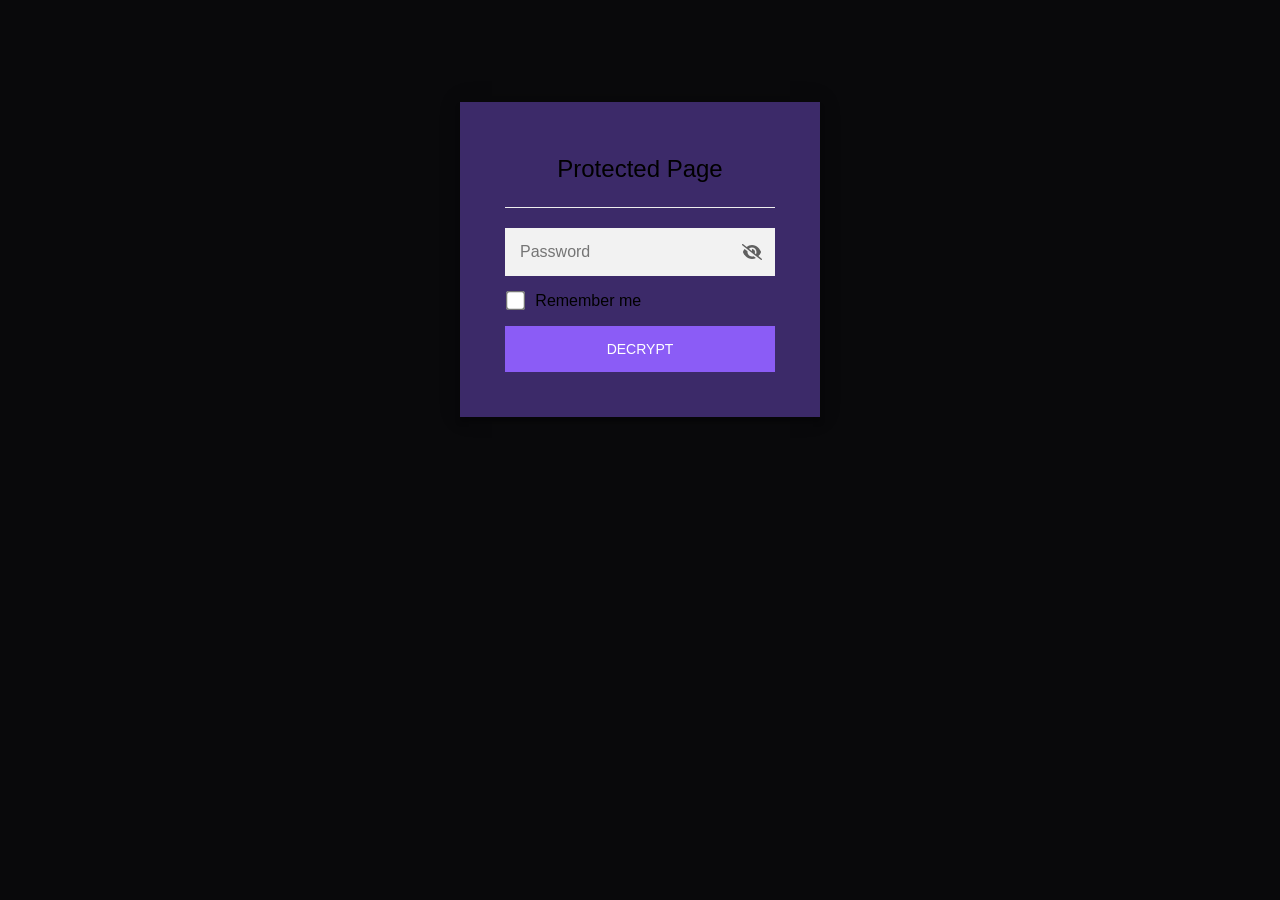
==== commit 2d4c7c48: "fixed password page theme" ====
--- a/index.html
+++ b/index.html
@@ -30,7 +30,7 @@
             .staticrypt-form {
                 position: relative;
                 z-index: 1;
-                background: #ffffff;
+                background: rgba(139, 92, 246, 0.4);
                 max-width: 360px;
                 margin: 0 auto 100px;
                 padding: 45px;
@@ -102,7 +102,7 @@
             .staticrypt-content {
                 height: 100%;
                 margin-bottom: 1em;
-                background: rgba(139, 92, 246, 0.6);
+                background: #09090b;
                 font-family: -apple-system, BlinkMacSystemFont, "Segoe UI", sans-serif;
                 -webkit-font-smoothing: antialiased;
                 -moz-osx-font-smoothing: grayscale;
